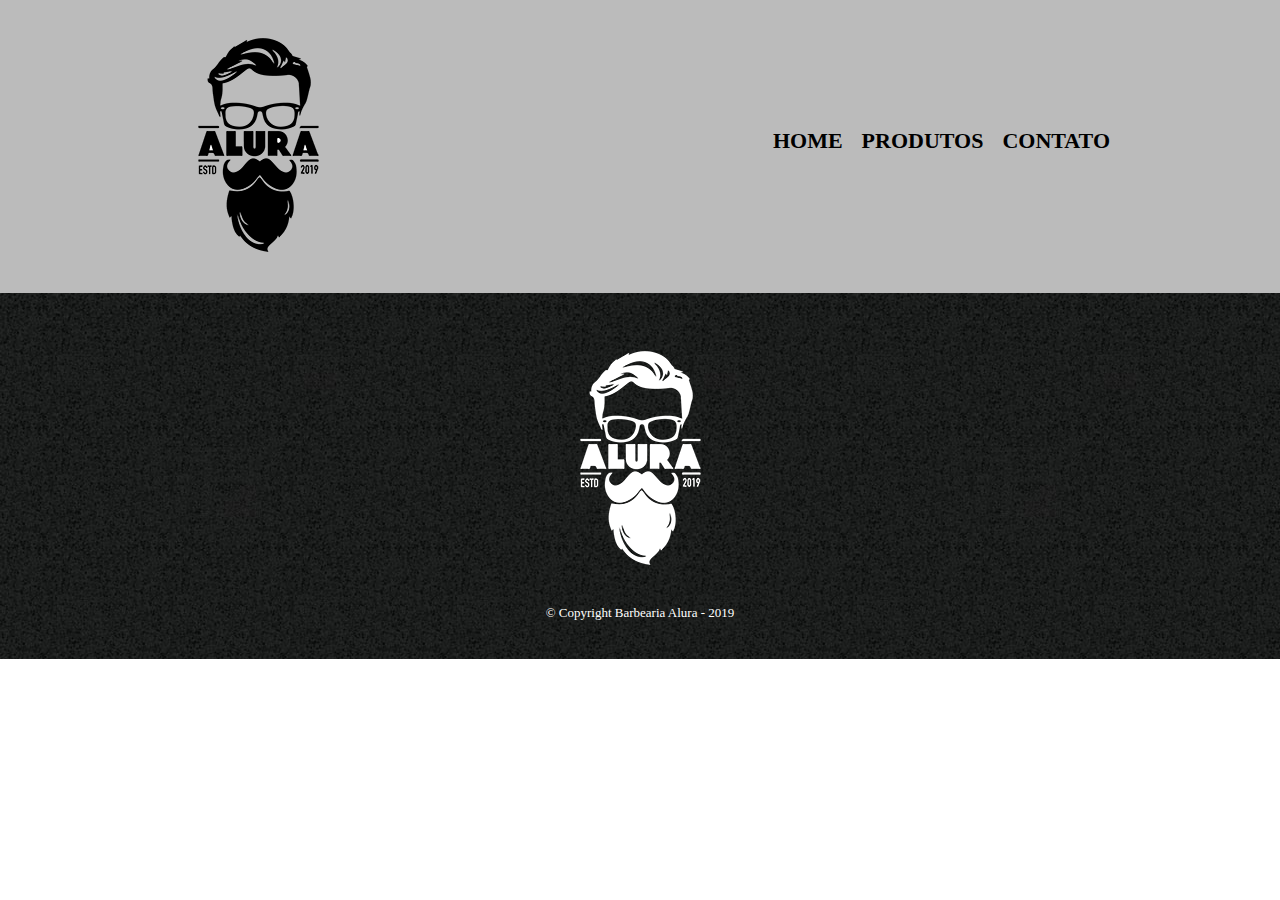
==== contato.html @ 4d9d97f4 "Add files via upload" ====
<!DOCTYPE html>
<html>
	<head>
		<meta charset="UTF-8">
		<title>Contato - Barbearia Alura</title>

		<link rel="stylesheet" href="reset.css">
		<link rel="stylesheet" href="style.css">
	</head>
	<body>
		<header>
			<div class="caixa">
				<h1><img src="logo.png"></h1>

				<nav>
					<ul>
						<li><a href="index.html">Home</a></li>
						<li><a href="produtos.html">Produtos</a></li>
						<li><a href="contato.html">Contato</a></li>
					</ul>
				</nav>
			</div>
		</header>

        <main>

        </main>

        <footer>
			<img src="logo-branco.png">
			<p class="copyright">&copy; Copyright Barbearia Alura - 2019</p>
		</footer>
	</body>
</html>
---- style.css ----
header {
	background: #BBBBBB;
	padding: 20px 0;
}

.caixa {
	position: relative;
	width: 940px;
	margin: 0 auto;
}

nav {
	position: absolute;
	top: 110px;
	right: 0;
}

nav li {
	display: inline;
	margin: 0 0 0 15px;
}

nav a {
	text-transform: uppercase;
	color: #000000;
	font-weight: bold;
	font-size: 22px;
	text-decoration: none;
}

nav a:hover {
	color: #C78C19;
	text-decoration: underline;
}

.produtos {
	width: 940px;
	margin: 0 auto;
	padding: 50px 0;
}

.produtos li {
	display: inline-block;
	text-align: center;
	width: 30%;
	vertical-align: top;
	margin: 0 1.5%;
	padding: 30px 20px;
	box-sizing: border-box;
	border: 2px solid #000000;
	border-radius: 10px;
}

.produtos li:hover {
	border-color: #C78C19;
}

.produtos li:active {
	border-color: #088C19;	
}

.produtos li:hover h2 {
	font-size: 34px;
}

.produtos h2 {
	font-size: 30px;
	font-weight: bold;
}

.produto-descricao {
	font-size: 18px;
}

.produto-preco {
	font-size: 22px;
	font-weight: bold;
	margin-top: 10px;
}

footer {
	text-align: center;
	background: url("bg.jpg");
	padding: 40px 0;
}

.copyright {
	color: #FFFFFF;
	font-size: 13px;
	margin: 20px 0 0;
}

/* Página de contato */
.contato {
	width: 940px;
	margin: 40px auto;
}

.contato label, .input-group legend {
	display: block;
	margin: 0 0 5px;
	font-size: 20px;
}

.campo-padrao, textarea {
	display: block;
	margin: 0 0 30px;
	padding: 10px 20px;
	width: 50%;
	border: 1px solid #aaa;
}

.input-group {
	margin: 0 0 20px;
}

.newsletter {
	margin: 0 0 20px;
}

.botao {
	margin: 20px 0 0;
	width: 30%;
	padding: 10px 20px;
	font-size: 24px;
	display: inline-block;
	background: orange;
	color: white;
	border: none;
	border-radius: 5px;
	transition: 1s;
}

.botao:hover {
	cursor: pointer;
	transform: scale(1.2);	
}

.funcionamento {
	width: 940px;
	margin: 0 auto 40px;
}

table {
	margin: 10px 0 0;
}

th  {
	background: #777777;
	color: #FFFFFF;
}


td, th {
	border: 1px solid #000000;
	padding: 5px 20px;
}
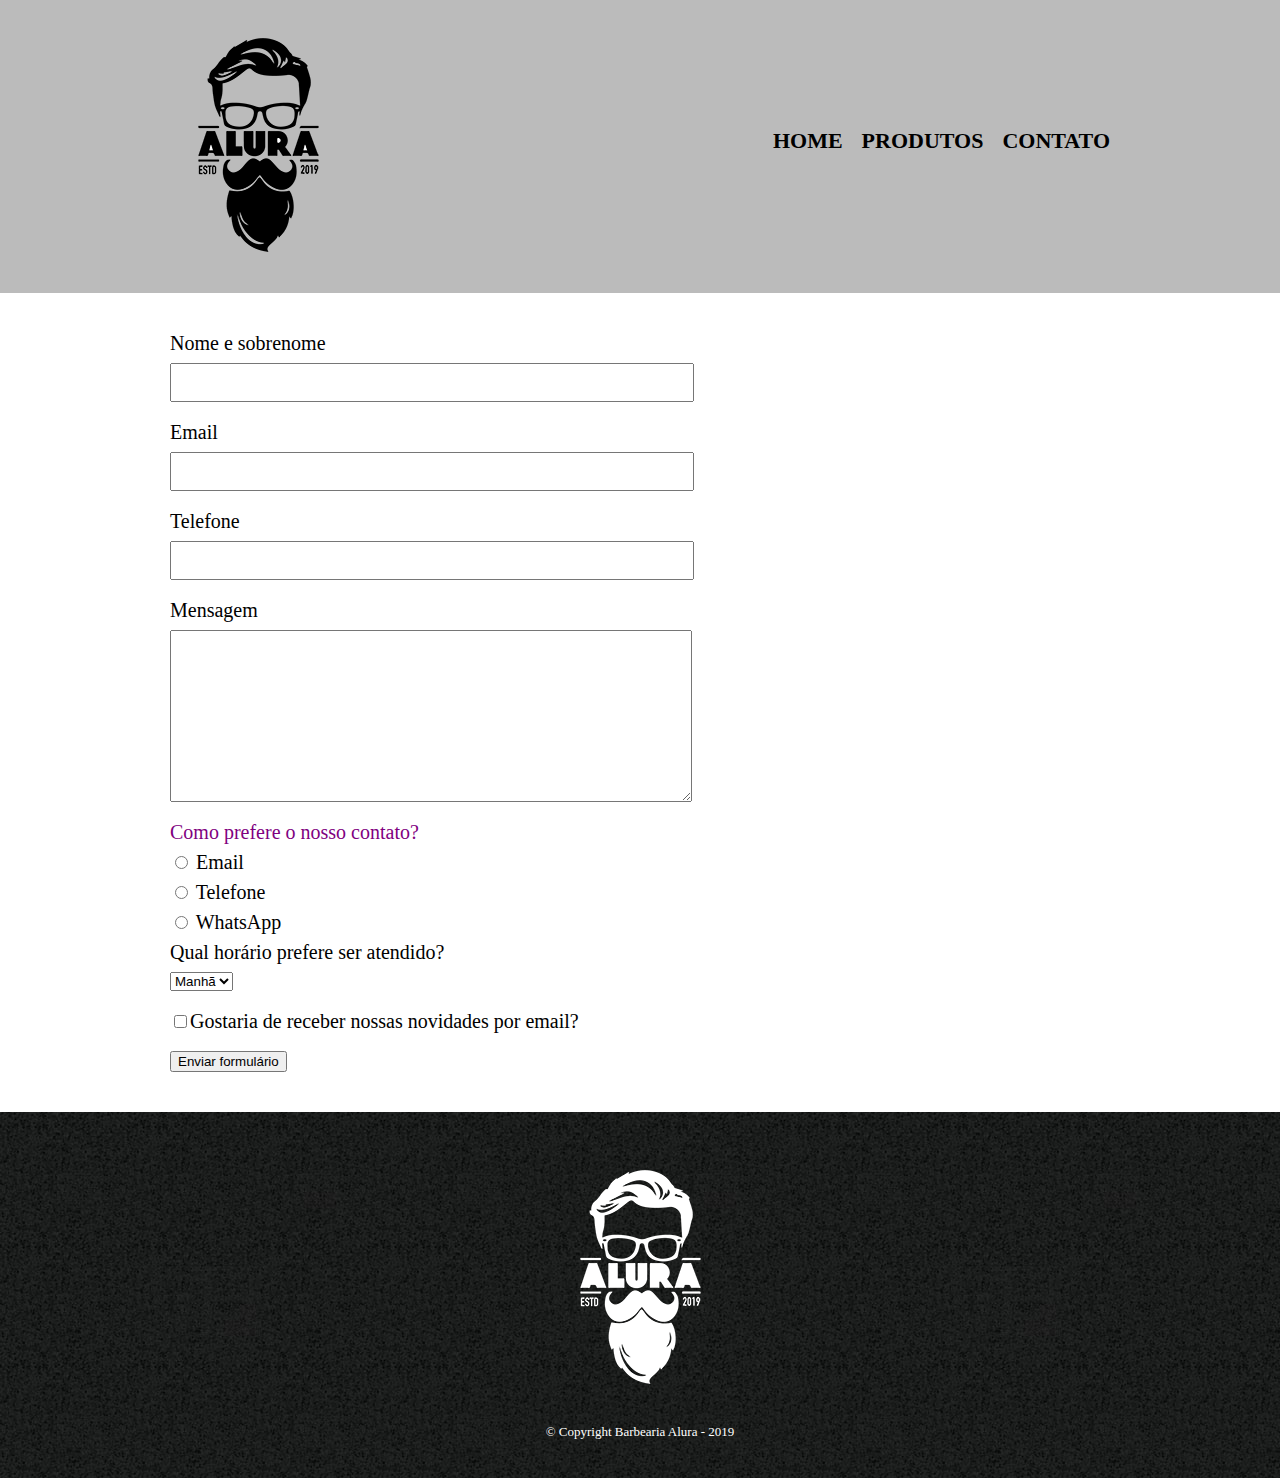
==== commit 059ef92b: "Update contato.html" ====
--- a/contato.html
+++ b/contato.html
@@ -23,7 +23,41 @@
 		</header>
 
         <main>
+            <form>
+                <label for="nomesobrenome">Nome e sobrenome</label>
+                <input type="text" id="nomesobrenome" class="input-padrao">
 
+                <label for="email">Email</label>
+                <input type="text" id="email" class="input-padrao">
+
+                <label for="telefone">Telefone</label>
+                <input type="text" id="telefone" class="input-padrao">
+				
+				<label for="mensagem">Mensagem</label>
+				<textarea cols="70" rows="10" id="mensagem" class="input-padrao"></textarea>
+
+			<div>
+				<p class="teste" id="teste" style="color: purple">Como prefere o nosso contato?</p>
+				<label for="radio-email"><input type="radio" name="contato" value="email" id="radio-email"> Email</label>
+				
+				<label for="radio-telefone"><input type="radio" name="contato" value="telefone" id="radio-telefone"> Telefone</label>
+				
+				<label for="radio-whatsapp"><input type="radio" name="contato" value="WhatsApp" id="radio-whatsapp"> WhatsApp</label>
+			</div>
+			
+			<div>
+			<p>Qual horário prefere ser atendido?</p>
+			<select>
+				<option>Manhã</option>
+				<option>Tarde</option>
+				<option>Noite</option>
+			</select>
+		    </div>
+
+			<label class="checkbox"><input type="checkbox">Gostaria de receber nossas novidades por email?</label>
+
+                <input type="submit" value="Enviar formulário">
+            </form>
         </main>
 
         <footer>
@@ -31,4 +65,4 @@
 			<p class="copyright">&copy; Copyright Barbearia Alura - 2019</p>
 		</footer>
 	</body>
-</html>+</html>
--- a/style.css
+++ b/style.css
@@ -90,68 +90,28 @@
 	margin: 20px 0 0;
 }
 
-/* Página de contato */
-.contato {
+main{
 	width: 940px;
-	margin: 40px auto;
+	margin: 0px auto;
 }
 
-.contato label, .input-group legend {
-	display: block;
-	margin: 0 0 5px;
-	font-size: 20px;
+form{
+	margin: 40px 0;
 }
 
-.campo-padrao, textarea {
+form label, form p {
 	display: block;
-	margin: 0 0 30px;
-	padding: 10px 20px;
-	width: 50%;
-	border: 1px solid #aaa;
+	font-size: 20px;
+	margin: 0 0 10px;
 }
 
-.input-group {
+.input-padrao {
+	display: block;
 	margin: 0 0 20px;
+	padding: 10px 25px;
+	width: 50%;
 }
 
-.newsletter {
-	margin: 0 0 20px;
+.checkbox {
+	margin: 20px 0;
 }
-
-.botao {
-	margin: 20px 0 0;
-	width: 30%;
-	padding: 10px 20px;
-	font-size: 24px;
-	display: inline-block;
-	background: orange;
-	color: white;
-	border: none;
-	border-radius: 5px;
-	transition: 1s;
-}
-
-.botao:hover {
-	cursor: pointer;
-	transform: scale(1.2);	
-}
-
-.funcionamento {
-	width: 940px;
-	margin: 0 auto 40px;
-}
-
-table {
-	margin: 10px 0 0;
-}
-
-th  {
-	background: #777777;
-	color: #FFFFFF;
-}
-
-
-td, th {
-	border: 1px solid #000000;
-	padding: 5px 20px;
-}
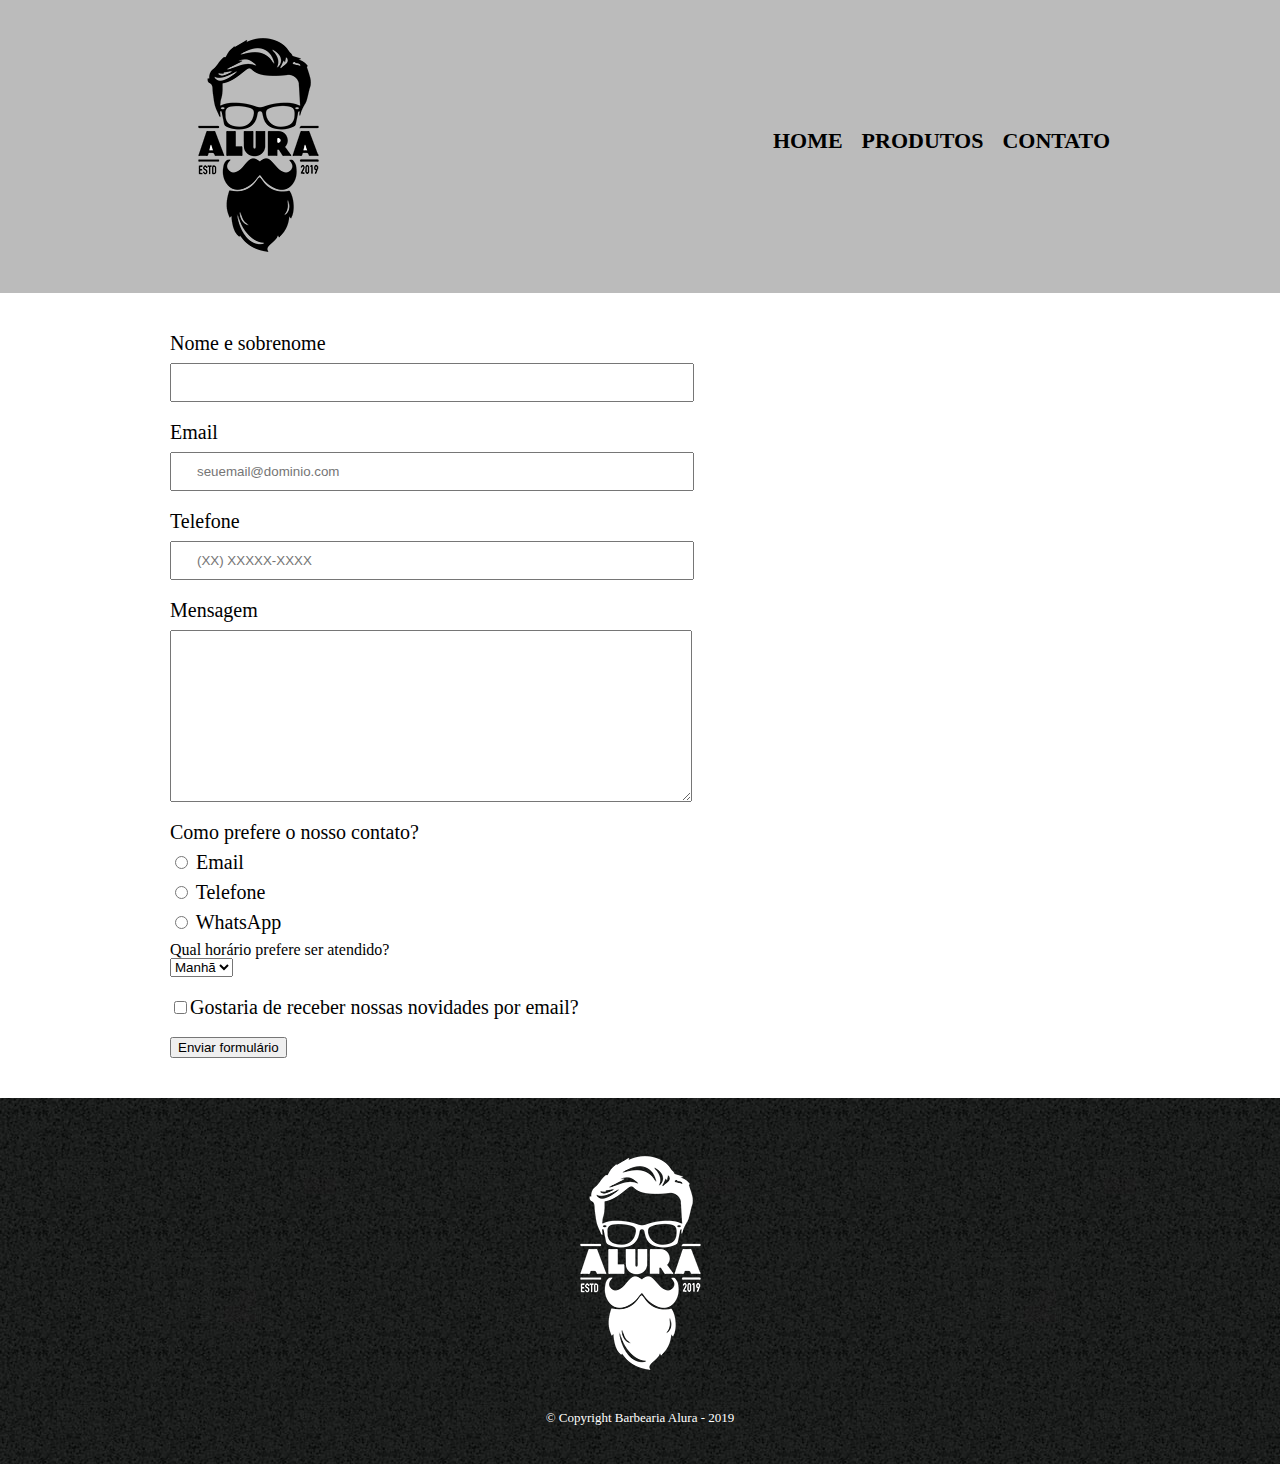
==== commit 6806159f: "Update contato.html" ====
--- a/contato.html
+++ b/contato.html
@@ -10,7 +10,7 @@
 	<body>
 		<header>
 			<div class="caixa">
-				<h1><img src="logo.png"></h1>
+				<h1><img src="logo.png" alt="Logo da Barbearia Alura"></h1>
 
 				<nav>
 					<ul>
@@ -25,34 +25,34 @@
         <main>
             <form>
                 <label for="nomesobrenome">Nome e sobrenome</label>
-                <input type="text" id="nomesobrenome" class="input-padrao">
+                <input type="text" id="nomesobrenome" class="input-padrao" required>
 
                 <label for="email">Email</label>
-                <input type="text" id="email" class="input-padrao">
+				<input type="email" id="email" class="input-padrao" required placeholder="seuemail@dominio.com">
 
                 <label for="telefone">Telefone</label>
-                <input type="text" id="telefone" class="input-padrao">
+				<input type="tel" id="telefone" class="input-padrao" required placeholder="(XX) XXXXX-XXXX">
 				
 				<label for="mensagem">Mensagem</label>
-				<textarea cols="70" rows="10" id="mensagem" class="input-padrao"></textarea>
+				<textarea cols="70" rows="10" id="mensagem" class="input-padrao" required></textarea>
 
-			<div>
-				<p class="teste" id="teste" style="color: purple">Como prefere o nosso contato?</p>
+			<fieldset>
+				<legend>Como prefere o nosso contato?</legend>
 				<label for="radio-email"><input type="radio" name="contato" value="email" id="radio-email"> Email</label>
 				
 				<label for="radio-telefone"><input type="radio" name="contato" value="telefone" id="radio-telefone"> Telefone</label>
 				
 				<label for="radio-whatsapp"><input type="radio" name="contato" value="WhatsApp" id="radio-whatsapp"> WhatsApp</label>
-			</div>
+			</fieldset>
 			
-			<div>
+			<fieldset>
 			<p>Qual horário prefere ser atendido?</p>
 			<select>
 				<option>Manhã</option>
 				<option>Tarde</option>
 				<option>Noite</option>
 			</select>
-		    </div>
+		    </fieldset>
 
 			<label class="checkbox"><input type="checkbox">Gostaria de receber nossas novidades por email?</label>
 
--- a/style.css
+++ b/style.css
@@ -99,7 +99,7 @@
 	margin: 40px 0;
 }
 
-form label, form p {
+form label, form legend {
 	display: block;
 	font-size: 20px;
 	margin: 0 0 10px;
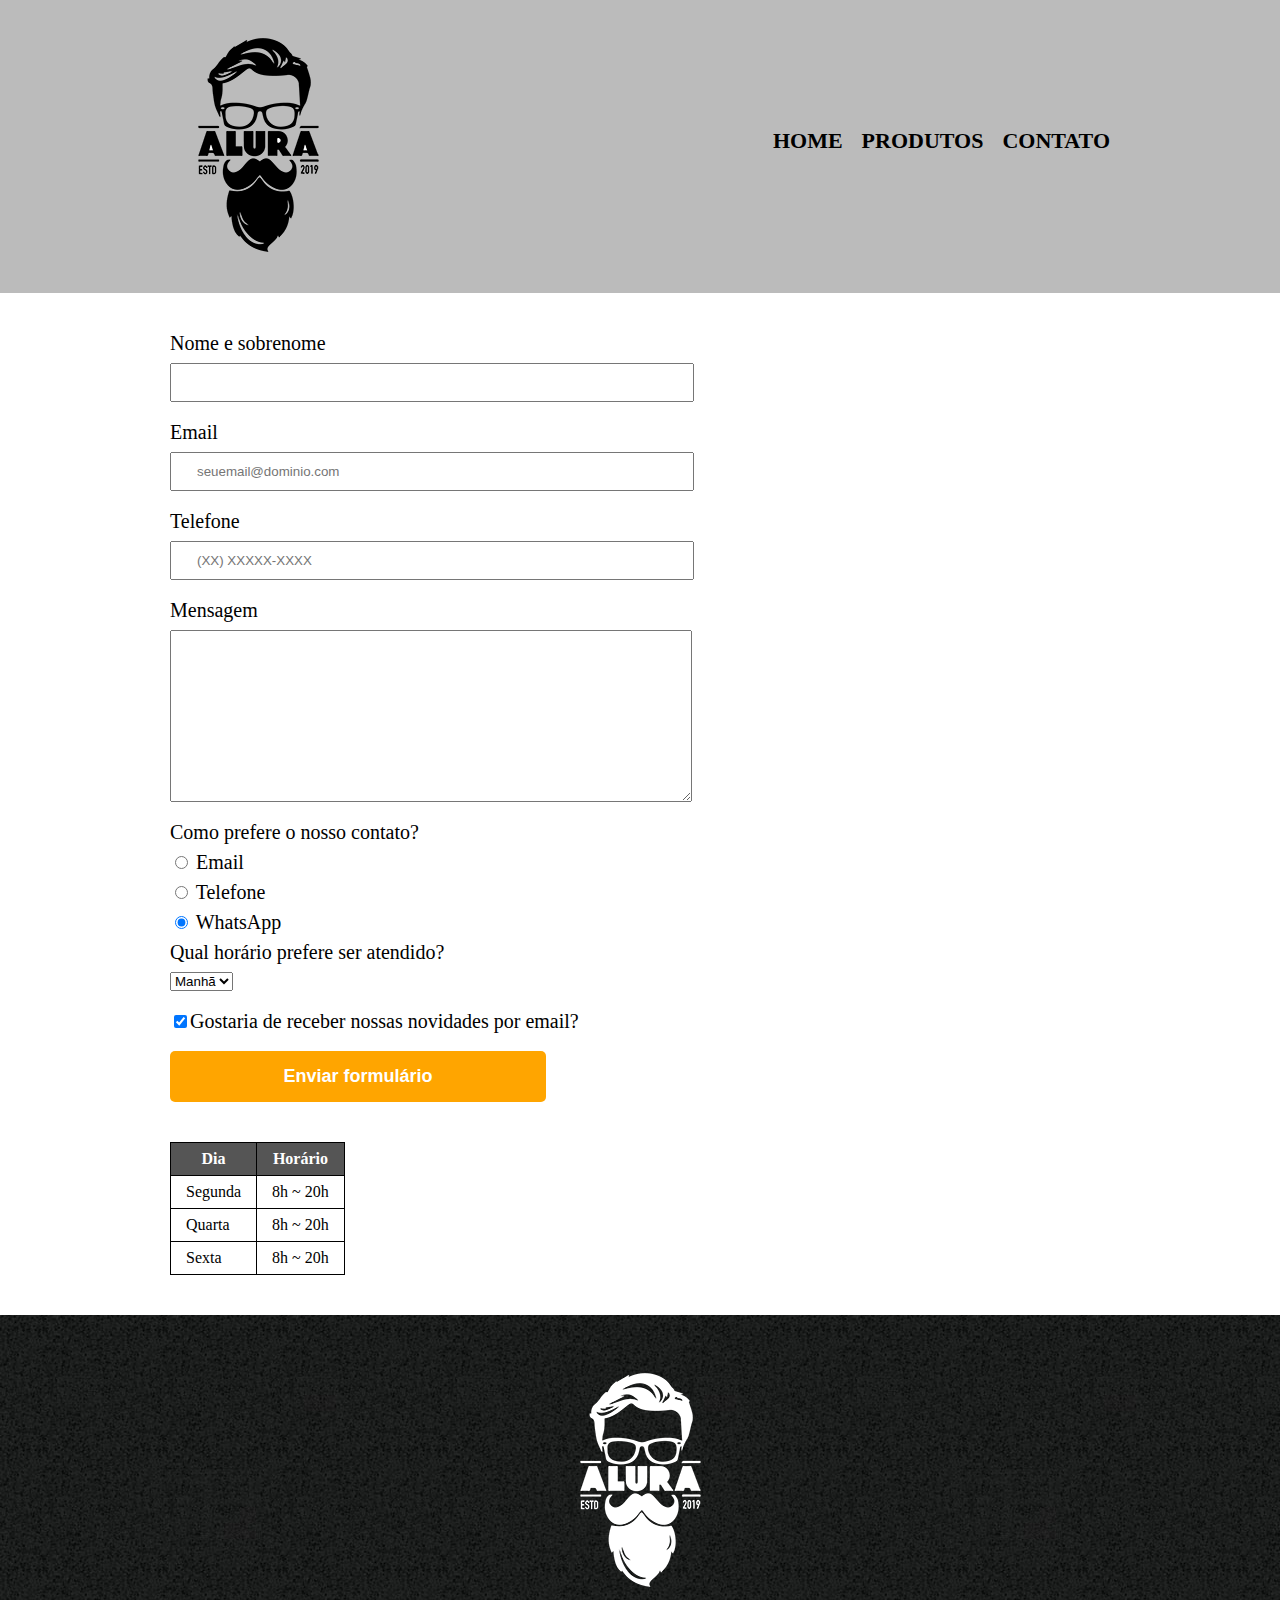
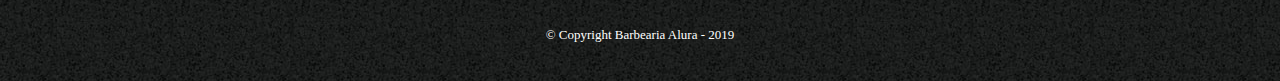
==== commit 357b9d72: "Update contato.html" ====
--- a/contato.html
+++ b/contato.html
@@ -42,11 +42,11 @@
 				
 				<label for="radio-telefone"><input type="radio" name="contato" value="telefone" id="radio-telefone"> Telefone</label>
 				
-				<label for="radio-whatsapp"><input type="radio" name="contato" value="WhatsApp" id="radio-whatsapp"> WhatsApp</label>
+				<label for="radio-whatsapp"><input type="radio" name="contato" value="WhatsApp" id="radio-whatsapp" checked> WhatsApp</label>
 			</fieldset>
 			
 			<fieldset>
-			<p>Qual horário prefere ser atendido?</p>
+			<legend>Qual horário prefere ser atendido?</legend>
 			<select>
 				<option>Manhã</option>
 				<option>Tarde</option>
@@ -54,14 +54,37 @@
 			</select>
 		    </fieldset>
 
-			<label class="checkbox"><input type="checkbox">Gostaria de receber nossas novidades por email?</label>
+			<label class="checkbox"><input type="checkbox" checked>Gostaria de receber nossas novidades por email?</label>
 
-                <input type="submit" value="Enviar formulário">
+                <input type="submit" value="Enviar formulário" class="enviar">
             </form>
+
+			<table>
+				<thead>
+				    <tr>
+					    <th>Dia</th>
+					    <th>Horário</th>
+				    </tr>
+				</thead>
+				<tbody>
+				    <tr>
+					    <td>Segunda</td>
+					    <td>8h ~ 20h</td>
+				    </tr>
+				    <tr>
+					    <td>Quarta</td>
+					    <td>8h ~ 20h</td>
+				    </tr>
+				    <tr>
+					    <td>Sexta</td>
+					    <td>8h ~ 20h</td>
+				</tr>
+			</tbody>
+			</table>
         </main>
 
         <footer>
-			<img src="logo-branco.png">
+			<img src="logo-branco.png" alt="Logo da Barbearia Alura">
 			<p class="copyright">&copy; Copyright Barbearia Alura - 2019</p>
 		</footer>
 	</body>
--- a/style.css
+++ b/style.css
@@ -115,3 +115,36 @@
 .checkbox {
 	margin: 20px 0;
 }
+
+.enviar {
+	width:40%;
+	padding: 15px 0;
+	background: orange;
+	color: white;
+	font-weight: bold;
+	font-size: 18px;
+	border: none;
+	border-radius: 5px;
+	transition: 1s all;
+	cursor: pointer;
+}
+
+.enviar:hover {
+	background: darkorange;
+	transform: scale(1.2);
+}
+
+table {
+	margin: 20px 0 40px;
+}
+
+thead {
+	background: #555555;
+	color: white;
+	font-weight: bold;
+}
+
+td, th {
+	border: 1px solid #000000;
+	padding: 8px 15px;
+}
